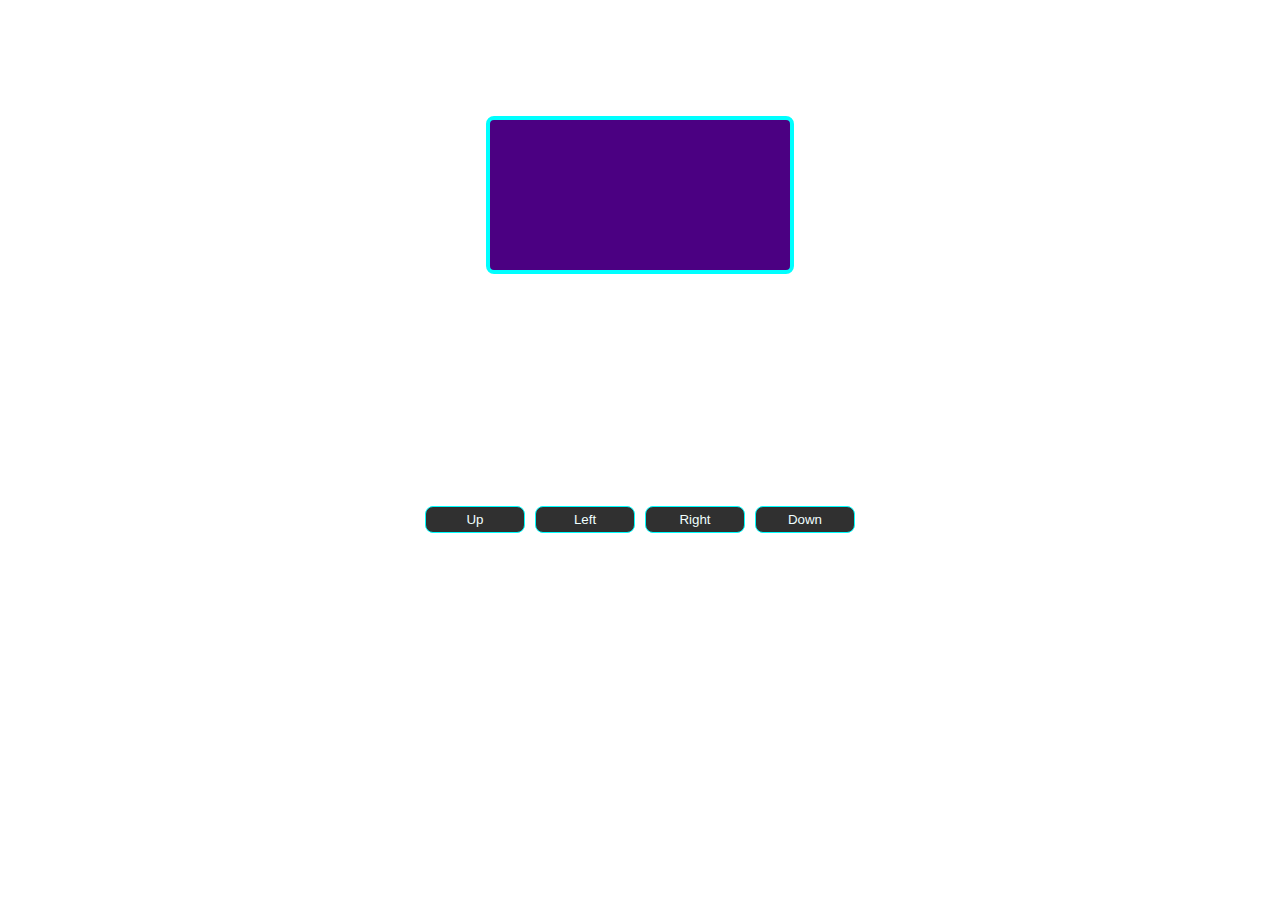
==== index.html @ 33b80610 "Added core files and layout" ====
<!DOCTYPE html>
<html lang="en">
<head>
    <meta charset="UTF-8">
    <meta http-equiv="X-UA-Compatible" content="IE=edge">
    <meta name="viewport" content="width=device-width, initial-scale=1.0">
    <link rel="stylesheet" href="./styles.css">
    <title>Videogame</title>
</head>
<body>
    <div class="game-container">
        <canvas id="game"></canvas>

        <div class="btns">
            <button id="up">Up</button>
            <button id="left">Left</button>
            <button id="right">Right</button>
            <button id="down">Down</button>
        </div>

        <div class="messages">
            <p>Example</p>
        </div>
    </div>

    <script src="./maps.js"></script>
    <script src="./game.js"></script>
</body>
</html>
---- styles.css ----
* {
    box-sizing: border-box;
    margin: 0;
    padding: 0;
}

html {
    font-size: 62.5%;
}

body {
    background-image: url('./assets/img/Space.jpg');
    background-repeat: no-repeat;
    font-size: 1.6rem;
    font-family: Verdana, Geneva, Tahoma, sans-serif;
    color: #fff;
}

.game-container {
    display: flex;
    align-items: center;
    justify-content: center;
    flex-wrap: wrap;
    width: 100vw;
    height: 100vh;
}

canvas {
    border: 4px solid cyan;
    border-radius: 8px;
    background-color: indigo;
}

.btns {
    display: flex;
    justify-content: center;
    flex-wrap: wrap;
    margin: 0 auto;
    width: 100%;
}

.btns button {
    width: 100px;
    margin: 0;
    padding: 5px 20px;
    background-color: #303030;
    border-radius: 8px;
    border: 1px solid cyan;
    color: azure;
    font-family: inherit;
}

button:not(:last-child) {
    margin-right: 10px;
}

.messages {
    display: flex;
    flex-wrap: wrap;
    width: 80%;
    max-width: 460px;
    margin: 0 auto;
}

p {
    display: block;
    margin: 0;
    width: 100%;
}

@media (max-width: 440px) {

    button {
        margin-top: 25px;
    }

    #up, down {
        margin-left: 100%;
        margin-right: 100%;
    }
}
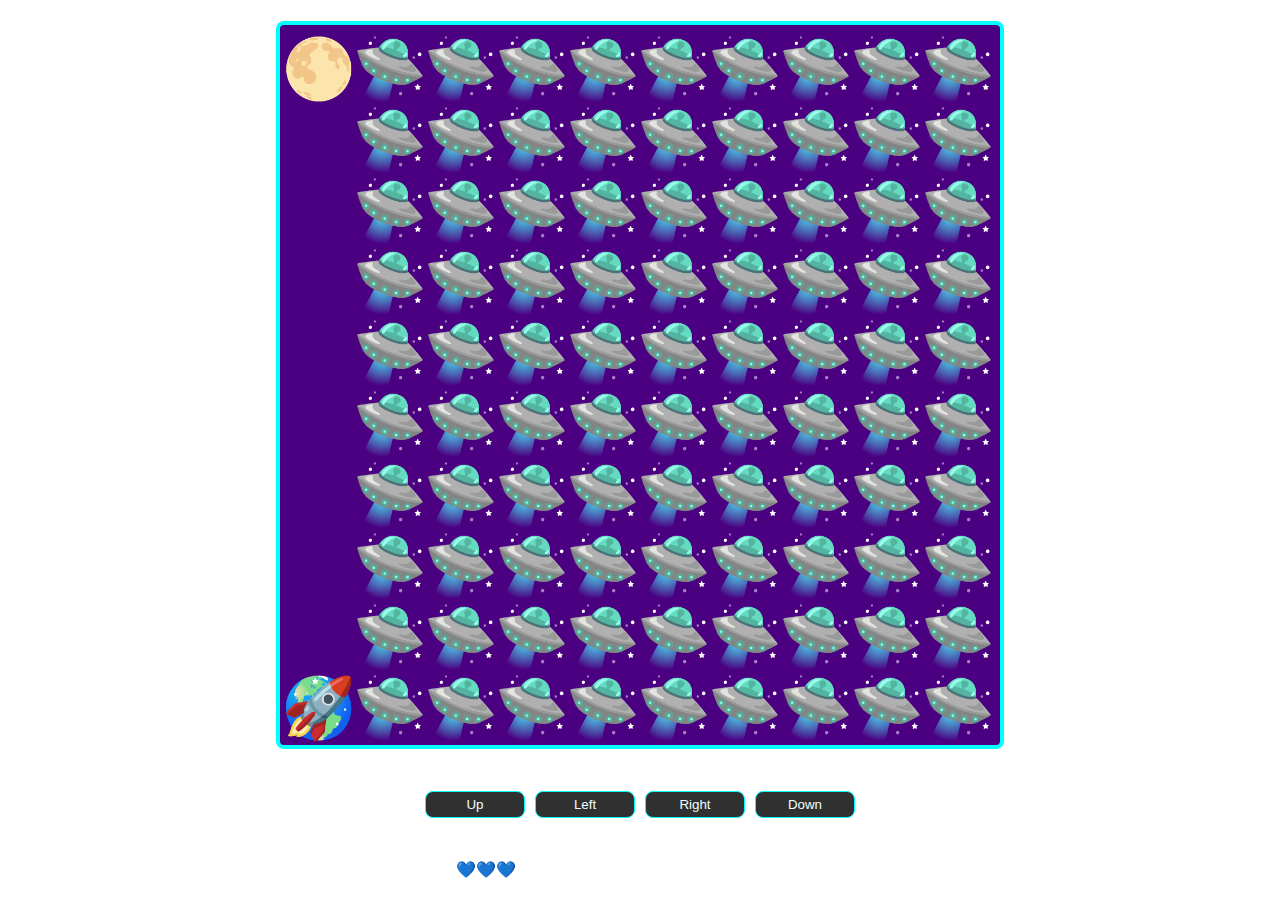
==== commit 9fb2725a: "Collisions and lives" ====
--- a/index.html
+++ b/index.html
@@ -19,7 +19,7 @@
         </div>
 
         <div class="messages">
-            <p>Example</p>
+            <p>Lives: <span id="lives"></span></p>
         </div>
     </div>
 
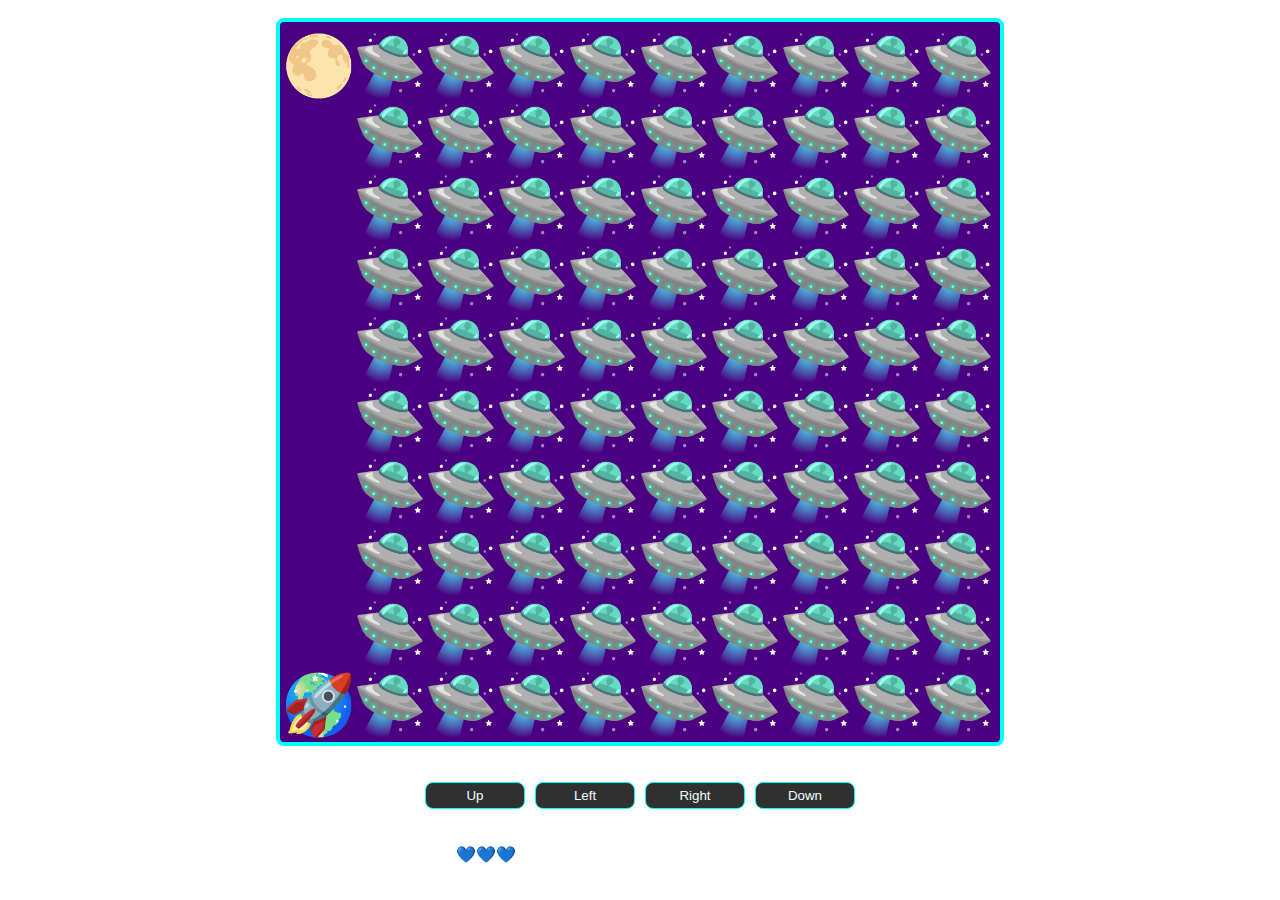
==== commit e66e7383: "Time system" ====
--- a/index.html
+++ b/index.html
@@ -20,6 +20,7 @@
 
         <div class="messages">
             <p>Lives: <span id="lives"></span></p>
+            <p>Time: <span id="time"></span></p>
         </div>
     </div>
 
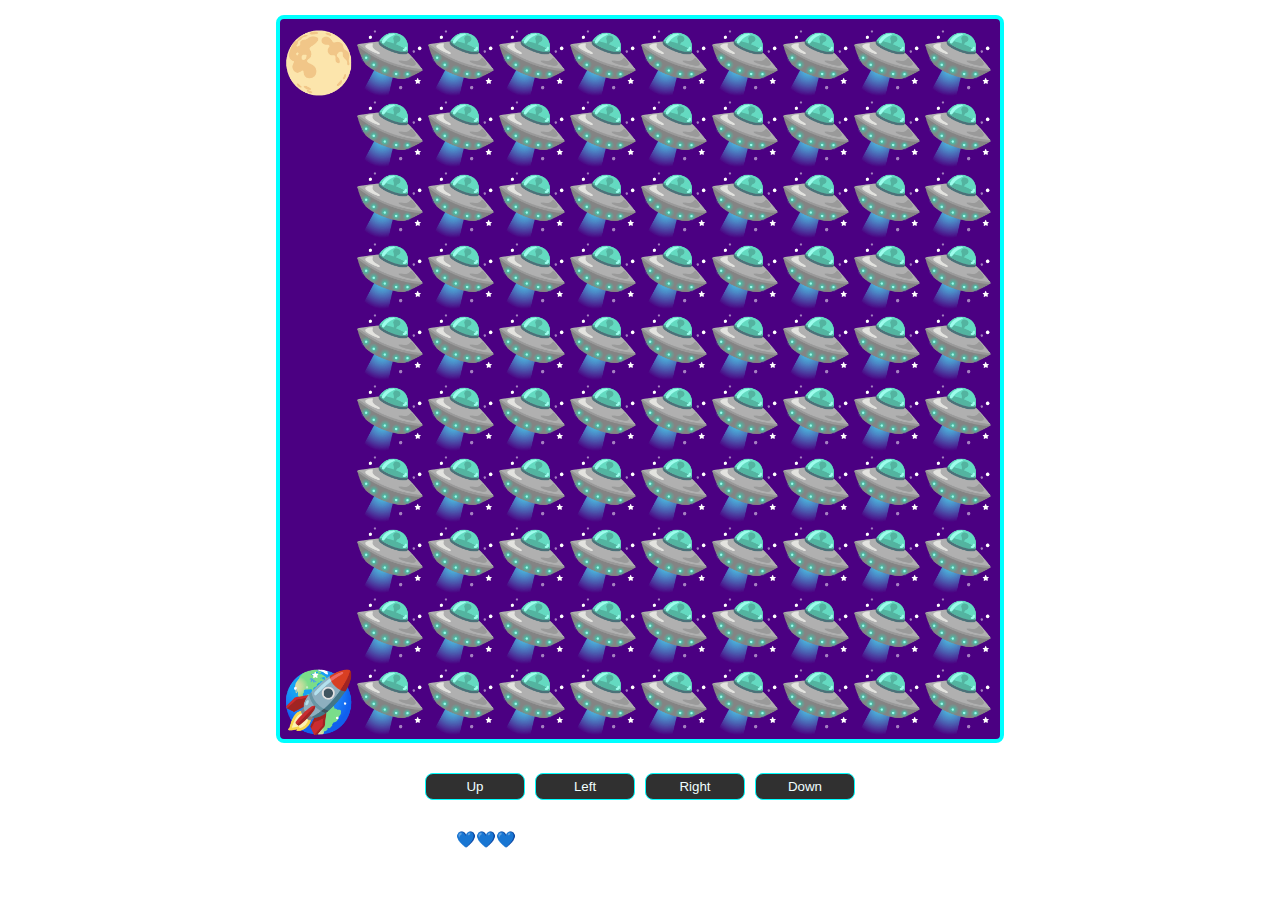
==== commit 0281b9bc: "Record system" ====
--- a/index.html
+++ b/index.html
@@ -21,6 +21,8 @@
         <div class="messages">
             <p>Lives: <span id="lives"></span></p>
             <p>Time: <span id="time"></span></p>
+            <p>Record: <span id="record"></span></p>
+            <p id="result"></p>
         </div>
     </div>
 
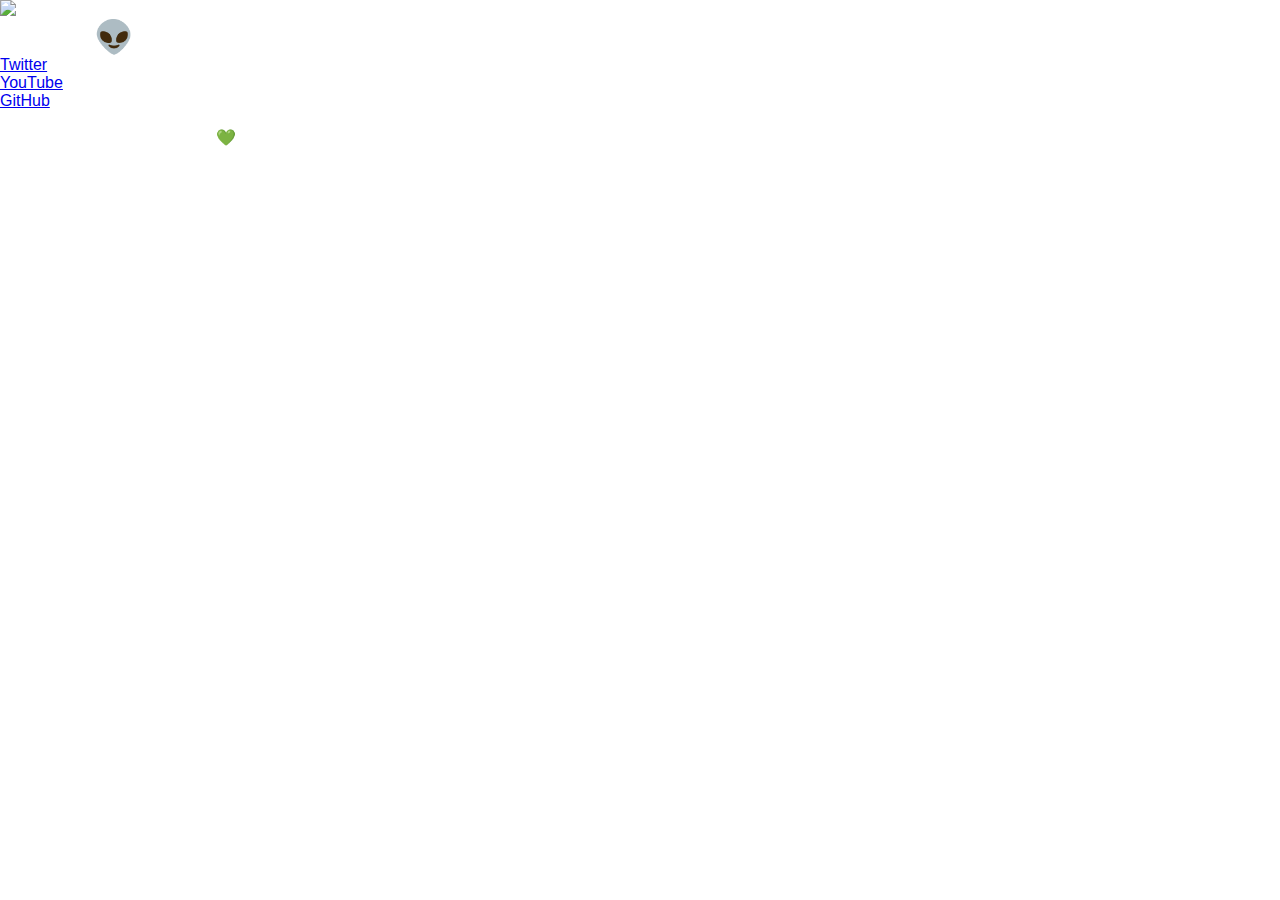
==== commit 00a8dd9d: "Game buttons and main page structure" ====
--- a/index.html
+++ b/index.html
@@ -4,27 +4,50 @@
     <meta charset="UTF-8">
     <meta http-equiv="X-UA-Compatible" content="IE=edge">
     <meta name="viewport" content="width=device-width, initial-scale=1.0">
-    <link rel="stylesheet" href="./styles.css">
-    <title>Videogame</title>
+    <link rel="stylesheet" href="https://cdnjs.cloudflare.com/ajax/libs/font-awesome/6.3.0/css/all.min.css"
+    integrity="sha512-SzlrxWUlpfuzQ+pcUCosxcglQRNAq/DZjVsC0lE40xsADsfeQoEypE+enwcOiGjk/bSuGGKHEyjSoQ1zVisanQ=="
+    crossorigin="anonymous" referrerpolicy="no-referrer"/>
+    <link rel="preconnect" href="https://fonts.googleapis.com">
+    <link rel="preconnect" href="https://fonts.gstatic.com" crossorigin>
+    <link href="https://fonts.googleapis.com/css2?family=Climate+Crisis:YEAR@1987&display=swap" rel="stylesheet">
+    <link rel="stylesheet" href="./style/styles.css">
+    <title>NASA vs ufos</title>
 </head>
 <body>
-    <div class="game-container">
-        <canvas id="game"></canvas>
-
-        <div class="btns">
-            <button id="up">Up</button>
-            <button id="left">Left</button>
-            <button id="right">Right</button>
-            <button id="down">Down</button>
-        </div>
-
-        <div class="messages">
-            <p>Lives: <span id="lives"></span></p>
-            <p>Time: <span id="time"></span></p>
-            <p>Record: <span id="record"></span></p>
-            <p id="result"></p>
-        </div>
-    </div>
+    <header>
+        <figure>
+            <img src="./assets/img/NASA-logo-9411797223-seeklogo.com.png" alt="Logo image">
+        </figure>
+        <h1>VS UF👽S</h1>
+    </header>
+    <main>
+        <aside class="social-container">
+            <section class="sidebar-social">
+                <ul>
+                    <a href="#">
+                        <li class="twitter"><i class="fa-brands fa-twitter"></i> Twitter </li>
+                    </a>
+                    <a href="#">
+                        <li class="ln"><i class="fa-brands fa-linkedin"></i> YouTube </li>
+                    </a>
+                    <a href="#">
+                        <li class="github"><i class="fa-brands fa-github"></i> GitHub</li>
+                    </a>
+                </ul>
+            </section>
+        </aside>
+        <section class="welcome-section">
+            <div class="wrapper">
+                <div class="typing-demo">
+                    Welcome to space and its surroundings...
+                </div>
+            </div>
+            <a href="#" id="playIcon"></a>
+        </section>
+    </main>
+    <footer>
+        <p>With love, by Alessandro Vido 💚.</p>
+    </footer>
 
     <script src="./maps.js"></script>
     <script src="./game.js"></script>
--- a/style/styles.css
+++ b/style/styles.css
@@ -0,0 +1,17 @@
+* {
+    box-sizing: border-box;
+    margin: 0;
+    padding: 0;
+}
+
+html {
+    font-size: 62.5%;
+}
+
+body {
+    background-image: url('../assets/img/Space.jpg');
+    background-repeat: no-repeat;
+    font-size: 1.6rem;
+    font-family: Verdana, Geneva, Tahoma, sans-serif;
+    color: #fff;
+}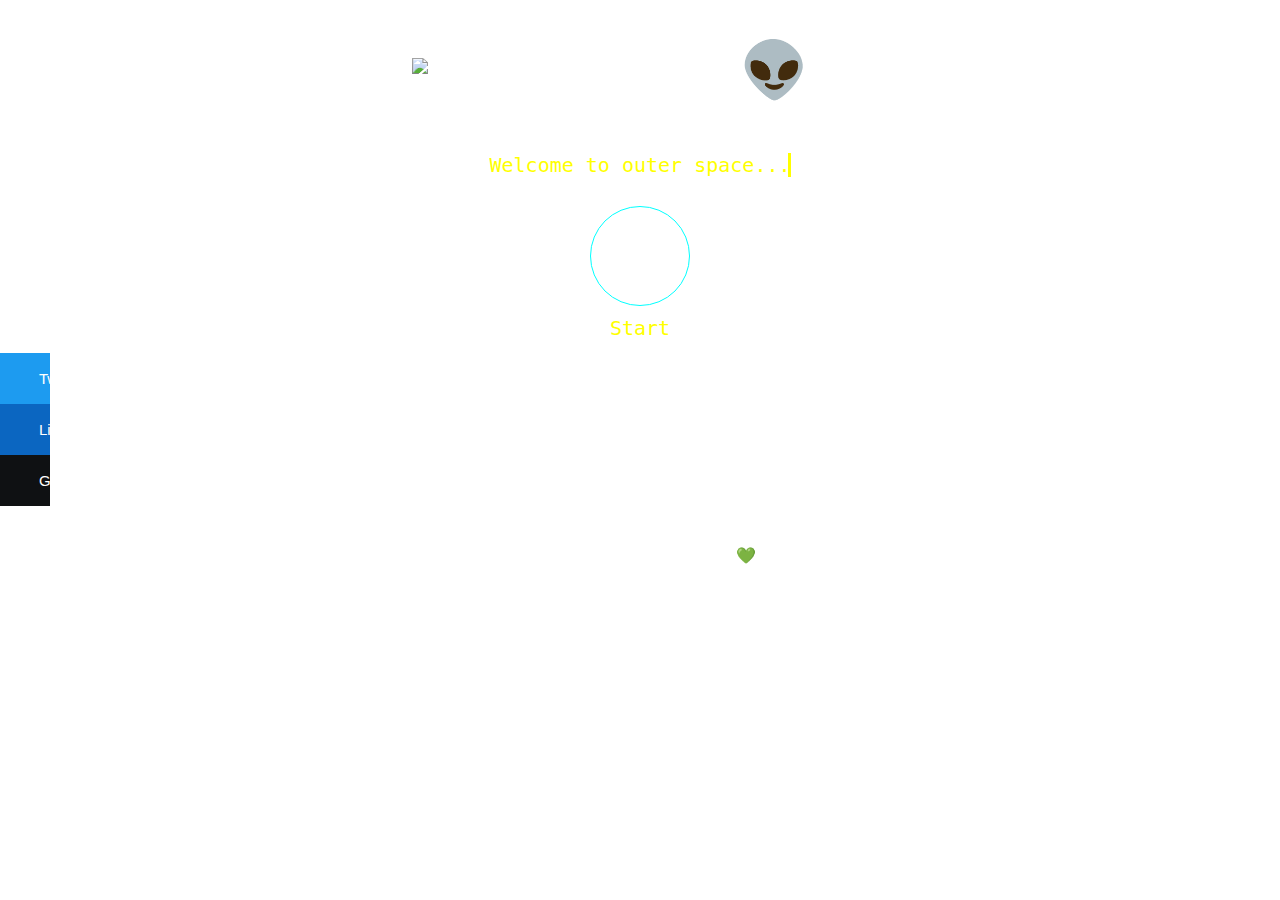
==== commit 72af8ce4: "Main page styles and arrangements" ====
--- a/index.html
+++ b/index.html
@@ -21,28 +21,31 @@
         <h1>VS UF👽S</h1>
     </header>
     <main>
-        <aside class="social-container">
+        <aside class="social-container main-container">
             <section class="sidebar-social">
                 <ul>
-                    <a href="#">
+                    <a href="https://twitter.com/Vidoalessandroo">
                         <li class="twitter"><i class="fa-brands fa-twitter"></i> Twitter </li>
                     </a>
-                    <a href="#">
-                        <li class="ln"><i class="fa-brands fa-linkedin"></i> YouTube </li>
+                    <a href="https://www.linkedin.com/in/alessandro-vido-web-dev/">
+                        <li class="ln"><i class="fa-brands fa-linkedin"></i> Linkedin </li>
                     </a>
-                    <a href="#">
+                    <a href="https://github.com/Vidoalessandro">
                         <li class="github"><i class="fa-brands fa-github"></i> GitHub</li>
                     </a>
                 </ul>
             </section>
         </aside>
-        <section class="welcome-section">
+        <section class="welcome-section main-container">
             <div class="wrapper">
                 <div class="typing-demo">
-                    Welcome to space and its surroundings...
+                    Welcome to outer space...
                 </div>
             </div>
-            <a href="#" id="playIcon"></a>
+            <div class="playGame">
+                <a href="./game.html" id="playIcon"><span></span></a>
+                <p>Start</p>
+            </div>
         </section>
     </main>
     <footer>
--- a/style/styles.css
+++ b/style/styles.css
@@ -14,4 +14,179 @@
     font-size: 1.6rem;
     font-family: Verdana, Geneva, Tahoma, sans-serif;
     color: #fff;
+}
+
+header {
+    display: flex;
+    flex-wrap: wrap;
+    justify-content: center;
+    align-items: center;
+    width: 100%;
+    height: auto;
+    padding: 0 auto;
+    padding-top: 30px;
+}
+
+header img {
+    width: 250px;
+    height: 230px;
+}
+
+header h1 {
+    font-size: 5.5rem;
+    font-weight: 300;
+    font-family: 'Climate Crisis', cursive;
+}
+
+main {
+    display: flex;
+    flex-direction: column;
+    flex-wrap: wrap;
+    height: auto;
+}
+
+
+main .social-container {
+    display: flex;
+    align-items: end;
+    width: 100%;
+    order: 1;
+}
+
+
+.sidebar-social ul a {
+    text-decoration: none;
+}
+
+.sidebar-social li {
+    list-style: none;
+    color: #fff;
+    width: 50px;
+    display: flex;
+    overflow: hidden;
+    padding: 17px;
+    cursor: pointer;
+    transition: all 0.2s;
+    font-size: 1.5rem;
+}
+
+.sidebar-social li:hover {
+    width: 180px;
+}
+
+.sidebar-social li i {
+    margin-right: 22px;
+}
+
+.twitter {
+    background-color: #1d9bf0;
+}
+
+.ln {
+    background-color: hsl(210deg 89% 40%);
+}
+
+.github {
+    background-color: #0f1113;
+}
+
+.sidebar-social .twitter:hover {
+    background-color: #1d9bf0;
+}
+
+.sidebar-social .ln:hover {
+    background-color: hsl(210deg 89% 40%);
+}
+
+.sidebar-social .github:hover {
+    background-color: #0f1113;
+}
+
+main .welcome-section {
+    display: flex;
+    align-items: center;
+    flex-direction: column;
+    align-items: center;
+    width: 100%;
+    height: 250px;
+    padding-top: 50px;
+    padding: 0 auto;
+}
+
+.wrapper {
+    display: flex;
+    flex-wrap: wrap;
+    width: auto;
+    height: 20px;
+}
+
+.typing-demo {
+    width: 25ch;
+    height: auto;
+    animation: typing 2s steps(25), blink .5s step-end infinite alternate;
+    white-space: nowrap;
+    overflow: hidden;
+    border-right: 3px solid;
+    font-family: monospace;
+    font-size: 2rem;
+    color:  #FFFF00;
+}
+
+@keyframes typing {
+    from {
+        width: 0;
+    }
+}
+
+@keyframes blink {
+    50% {
+        border-color: transparent;
+    }
+}
+
+.playGame {
+    position: relative;
+    top: 50px;
+    display: flex;
+    flex-direction: column;
+    justify-content: center;
+    align-items: center;
+    width: 60px;
+    height: 100px;
+    font-family: monospace;
+    font-size: 2rem;
+    color:  #FFFF00;
+}
+
+#playIcon {
+    display: block;
+    width: 100px;
+    height: 100px;
+    border-radius: 50%;
+    border: 1px solid cyan;
+    margin-bottom: 10px;
+    padding: 15px;
+    text-decoration: none;
+}
+
+#playIcon:hover {
+    background-color: cyan;
+}
+
+#playIcon span {
+    display: inline-block;
+    width: 70px;
+    height: 70px;
+    border-radius: 50%;
+    background-image: url('https://t4.ftcdn.net/jpg/05/71/14/47/360_F_571144792_UgI3wPIm026vj32a9VCjpZup29XbpqXQ.jpg');
+    background-size: cover;
+    background-repeat: no-repeat;
+}
+
+footer {
+    display: flex;
+    justify-content: center;
+    width: 100%;
+    height: 83px;
+    padding-top: 40px;
 }